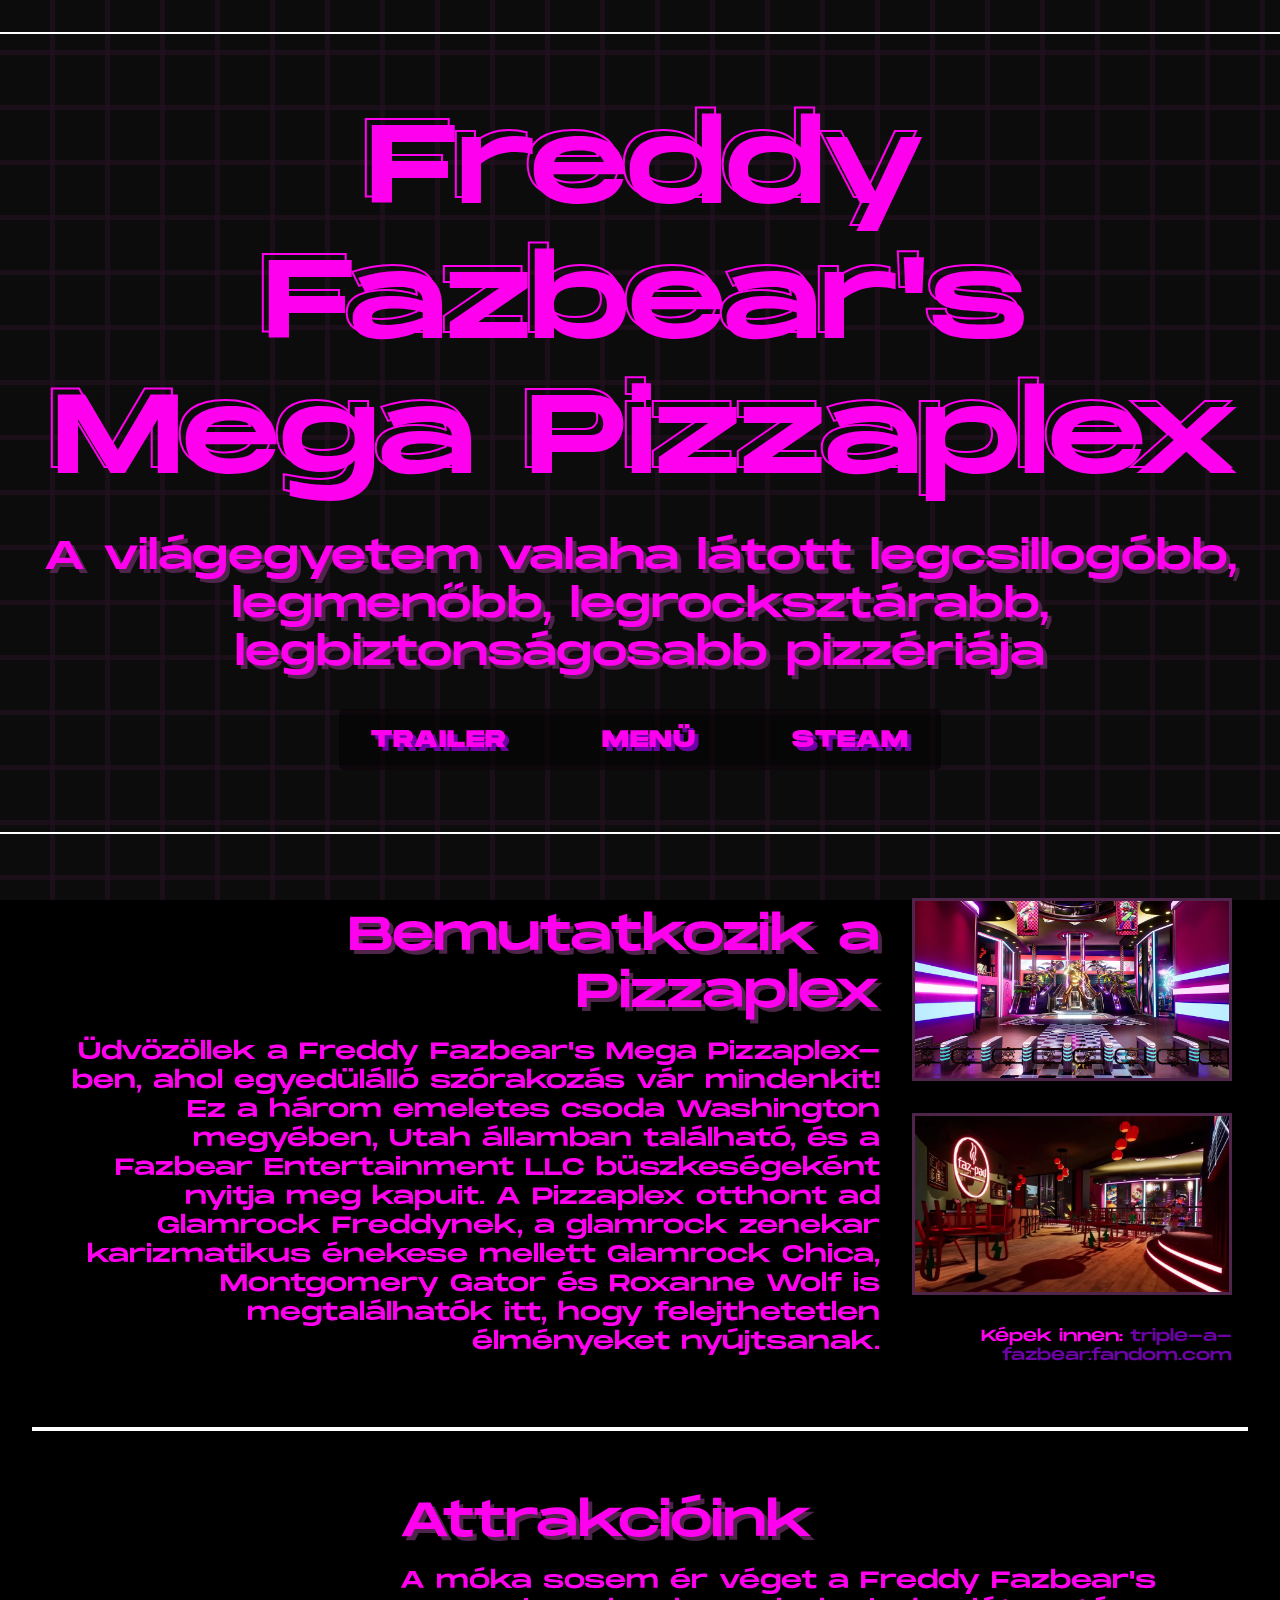
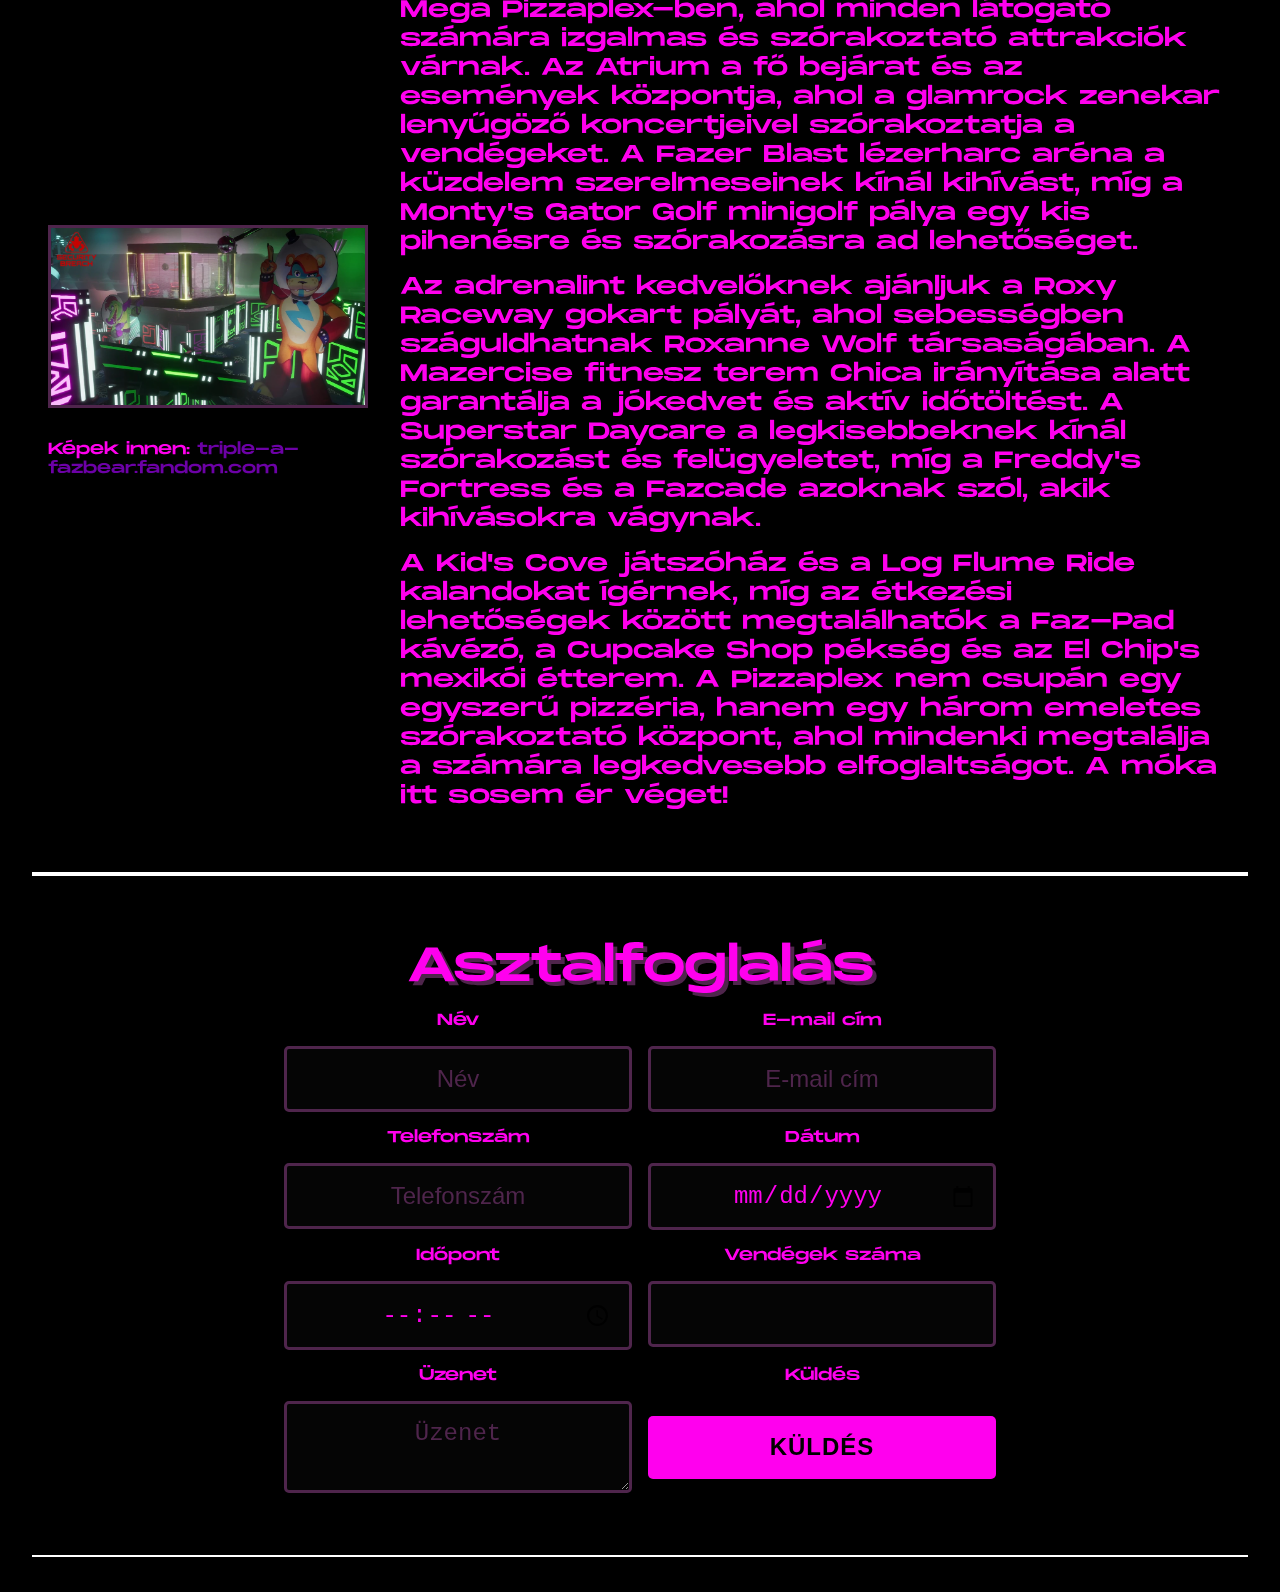
==== index.html @ e925ad57 "navigatetitles, fix delay on currentlyviewing" ====
<!DOCTYPE html>
<html lang="hu">

<head>
    <meta charset="UTF-8">
    <meta name="viewport" content="width=device-width, initial-scale=1.0">
    <title>Freddy Fazbear's Mega Pizzaplex</title>
    <link rel="stylesheet" href="https://necolas.github.io/normalize.css/8.0.1/normalize.css">
    <link rel="stylesheet" href="global.css">
    <link rel="icon" href="static/icons/favicon.ico" type="image/x-icon">

    <!-- meta tags -->
    <meta name="description" content="Freddy Fazbear's Mega Pizzaplex">
    <meta name="keywords"
        content="Freddy Fazbear's Mega Pizzaplex, Five Nights at Freddy's, FNAF, Fazbear Entertainment, Fazbear Entertainment LLC, Fazbear Entertainment LLC.">
    <meta name="author" content="Fazbear Entertainment LLC.">
    <meta name="robots" content="index, follow">
    <meta name="revisit-after" content="1 days">
    <meta name="language" content="Hungarian">
    <meta name="generator" content="Visual Studio Code">
    <meta name="rating" content="general">
    <meta name="distribution" content="global">
    <meta name="theme-color" content="#FF00EE">

    <!-- Open Graph tags -->
    <meta property="og:title" content="Freddy Fazbear's Mega Pizzaplex">
    <meta property="og:type" content="website">
    <meta property="og:url" content="https://shie1.github.io/webprog-pizzaplex/">
    <meta property="og:image" content="https://shie1.github.io/webprog-pizzaplex/static/images/og-image.webp">
    <meta property="og:description" content="Freddy Fazbear's Mega Pizzaplex">
    <meta property="og:site_name" content="Freddy Fazbear's Mega Pizzaplex">
    <meta property="og:locale" content="hu_HU">

    <!-- Twitter tags -->
    <meta name="twitter:card" content="summary_large_image">
    <meta name="twitter:site" content="@FazbearEntLLC">
    <meta name="twitter:creator" content="@FazbearEntLLC">
    <meta name="twitter:title" content="Freddy Fazbear's Mega Pizzaplex">
    <meta name="twitter:description" content="Freddy Fazbear's Mega Pizzaplex">
    <meta name="twitter:image" content="https://shie1.github.io/webprog-pizzaplex/static/images/og-image.webp">
    <meta name="twitter:image:alt" content="Freddy Fazbear's Mega Pizzaplex">

</head>

<body>
    <div class="bg"></div>
    <header class="hero">
        <div class="bg">
            <video autoplay muted loop>
                <source src="static/videos/hero.webm" type="video/webm">
            </video>
            <script>
                document.querySelector('video').play()
            </script>
        </div>
        </div>
        <h1>Freddy Fazbear's<br />Mega Pizzaplex</h1>
        <h2>A világegyetem valaha látott legcsillogóbb, legmenőbb, legrocksztárabb, legbiztonságosabb pizzériája</h2>
        <ul class="nav">
            <li><a href="https://www.youtube.com/watch?v=Ws-yd9YPfdE" target="_blank">Trailer</a></li>
            <li><a href="javascript:window.dispatchEvent(new CustomEvent('showNavigator'))">Menü</a></li>
            <li><a href="https://store.steampowered.com/app/747660/Five_Nights_at_Freddys_Security_Breach/"
                    target="_blank">Steam</a>
            </li>
        </ul>
    </header>
    <main>
        <div data-indexed="true" class="section rightimg">
            <div class="align-right">
                <h3>Bemutatkozik a Pizzaplex</h3>
                <p>
                    Üdvözöllek a Freddy Fazbear's Mega Pizzaplex-ben, ahol egyedülálló szórakozás vár mindenkit! Ez a
                    három emeletes csoda Washington megyében, Utah államban található, és a Fazbear Entertainment LLC
                    büszkeségeként nyitja meg kapuit. A Pizzaplex otthont ad Glamrock Freddynek, a glamrock zenekar
                    karizmatikus énekese mellett Glamrock Chica, Montgomery Gator és Roxanne Wolf is megtalálhatók itt,
                    hogy felejthetetlen élményeket nyújtsanak.</p>
            </div>
            <div class="images-container">
                <img src="static/images/LobbyArea.webp" alt="">
                <img src="static/images/FazPad.webp" alt="">
                <span class="small-text">Képek innen: <a target="_blank"
                        href="https://triple-a-fazbear.fandom.com/">triple-a-fazbear.fandom.com</a></span>
            </div>
        </div>
        <div data-indexed="true" class="section leftimg">
            <div>
                <h3>Attrakcióink</h3>

                <p>A móka sosem ér véget a Freddy Fazbear's Mega Pizzaplex-ben, ahol minden látogató számára izgalmas és
                    szórakoztató attrakciók várnak. Az Atrium a fő bejárat és az események központja, ahol a glamrock
                    zenekar lenyűgöző koncertjeivel szórakoztatja a vendégeket. A Fazer Blast lézerharc aréna a küzdelem
                    szerelmeseinek kínál kihívást, míg a Monty's Gator Golf minigolf pálya egy kis pihenésre és
                    szórakozásra ad lehetőséget.</p>

                <p>Az adrenalint kedvelőknek ajánljuk a Roxy Raceway gokart pályát, ahol sebességben száguldhatnak
                    Roxanne Wolf társaságában. A Mazercise fitnesz terem Chica irányítása alatt garantálja a jókedvet és
                    aktív időtöltést. A Superstar Daycare a legkisebbeknek kínál szórakozást és felügyeletet, míg a
                    Freddy's Fortress és a Fazcade azoknak szól, akik kihívásokra vágynak.</p>

                <p>A Kid's Cove játszóház és a Log Flume Ride kalandokat ígérnek, míg az étkezési lehetőségek között
                    megtalálhatók a Faz-Pad kávézó, a Cupcake Shop pékség és az El Chip's mexikói étterem. A Pizzaplex
                    nem csupán egy egyszerű pizzéria, hanem egy három emeletes szórakoztató központ, ahol mindenki
                    megtalálja a számára legkedvesebb elfoglaltságot. A móka itt sosem ér véget!</p>
            </div>
            <div class="images-container">
                <img src="static/images/LaserTag.webp" alt="Fazer Blast lézerharc aréna">
                <span class="small-text">Képek innen: <a target="_blank"
                        href="https://triple-a-fazbear.fandom.com/">triple-a-fazbear.fandom.com</a></span>
            </div>
        </div>
        <div class="section rightimg" data-indexed="true">
            <div>
                <h3>Asztalfoglalás</h3>
                <form id="reservation-form">
                    <div>
                        <label for="name">Név</label>
                        <input type="text" id="name" name="name" placeholder="Név" required>
                    </div>
                    <div>
                        <label for="email">E-mail cím</label>
                        <input type="email" id="email" name="email" placeholder="E-mail cím" required>
                    </div>
                    <div>
                        <label for="phone">Telefonszám</label>
                        <input type="tel" id="phone" name="phone" placeholder="Telefonszám" required>
                    </div>
                    <div>
                        <label for="date">Dátum</label>
                        <input type="date" id="date" name="date" required>
                    </div>
                    <div>
                        <label for="time">Időpont</label>
                        <input type="time" id="time" name="time" required>
                    </div>
                    <div>
                        <label for="guests">Vendégek száma</label>
                        <input type="number" id="guests" name="guests" min="1" max="10" required>
                    </div>
                    <div>
                        <label for="message">Üzenet</label>
                        <textarea id="message" name="message" placeholder="Üzenet"></textarea>
                    </div>
                    <div>
                        <label for="submit">Küldés</label>
                        <input id="submit" type="submit" value="Küldés">
                    </div>
                </form>
            </div>
        </div>
    </main>
    <footer>
    </footer>
    <script defer src="static/js/scroll.js"></script>
    <script defer src="static/js/navigateTitles.js"></script>
    <script defer src="static/js/imageBigPicture.js"></script>
    <script defer src="static/js/externalLinks.js"></script>
    <script defer src="static/js/tableReservation.js"></script>
    <script defer src="static/js/hotkeys.js"></script>
</body>

</html>
---- global.css ----
@font-face {
    font-family: "Monument";
    src: url("static/fonts/MonumentExtended-Regular.otf") format("opentype");
}

@font-face {
    font-family: "Monument";
    src: url("static/fonts/MonumentExtended-Ultrabold.otf") format("opentype");
    font-weight: bold;
}

@keyframes animated-h1 {
    0% {
        letter-spacing: -.02em;
    }

    50% {
        letter-spacing: .02em;
    }

    100% {
        letter-spacing: -.02em;
    }
}

@keyframes bg-div-mutate {
    0% {
        transform: translateX(-50%) scale(2);
    }

    50% {
        transform: translateX(0%) scale(2);
    }

    100% {
        transform: translateX(50%) scale(2);
    }
}

@keyframes notification {
    /* 0% hidden, 20-80% visible, 0% hidden */
    /* slide in from right */
    0% {
        transform: translateX(100%);
    }

    10% {
        transform: translateX(0%);
    }

    90% {
        transform: translateX(0%);
    }

    100% {
        transform: translateX(100%);
    }
}

:root {
    --background-lighter: #0c0c0c;
    --background-light: #050505;
    --background: #000000;
    --primary: #ff00ee;
    --secondary: #4f254c;
    --accent: #6c01a6;
    --link: #6c01a6;
    --link-visited: #4c0076;
    --checkerboard: #24112297;
    --header-height: 60vh;
}

h1 {
    margin: 0;
}

* {
    margin: 0;
    padding: 0;
    box-sizing: border-box !important;
    text-wrap: wrap;
    text-align: center;
    word-wrap: break-word;
}

body {
    font-family: "Monument", sans-serif;
    background-color: var(--background);
    color: var(--primary);
    overflow-x: hidden;
    display: flex;
    gap: 0;
    min-height: 98vh;
    flex-direction: column;
    margin: 2rem 0;
}

.bg {
    position: absolute;
    top: 0;
    left: 0;
    width: 100%;
    height: 100%;
    z-index: -1;
    display: flex;
    align-items: center;
    justify-content: center;
}

body>.bg {
    position: fixed;
    background:
        repeating-linear-gradient(to right, transparent,
            transparent 50px,
            var(--checkerboard) 50px,
            var(--checkerboard) 55px),
        repeating-linear-gradient(to bottom, transparent,
            transparent 50px,
            var(--checkerboard) 50px,
            var(--checkerboard) 55px),
        var(--background-lighter);
    z-index: -1;
    animation: bg-div-mutate 10s linear infinite;
}

h1,
h2,
h3,
h4,
h5,
h6 {
    font-weight: normal;
    color: var(--primary);
    text-shadow: 4px 4px 0 var(--secondary);
}

h1 {
    font-size: 7rem;
}

h2 {
    font-size: 2.5rem;
}

h3 {
    font-size: 2rem;
}

h4 {
    font-size: 1.5rem;
}

p {
    font-size: 1.5rem;
}

a {
    color: var(--accent);
    text-decoration: none;
    transition: all ease .2s;
}

a:hover{
    color: var(--primary);
    text-shadow: 4px 4px 0 var(--accent);
}

@media screen and (max-width: 768px) {
    h1 {
        font-size: 5rem;
    }

    h2 {
        font-size: 2rem;
    }

}

@media screen and (max-width: 480px) {
    h1 {
        font-size: 3rem;
        -webkit-text-stroke: 3px var(--secondary);
    }

    h2 {
        font-size: 1.5rem;
    }

    p {
        font-size: 1rem;
    }

}

.hero {
    display: flex;
    flex-direction: column;
    justify-content: center;
    align-items: center;
    min-height: var(--header-height);
    gap: 2rem;
    overflow: hidden;
    text-align: center;
    position: relative;
    padding: 4rem 2rem;
    position: relative;
    z-index: 1;
}

.hero::before {
    /* line */
    content: "";
    position: absolute;
    top: 0;
    left: 0;
    width: 100%;
    height: 2px;
    background: white;
}

.hero::after {
    /* line */
    content: "";
    position: absolute;
    bottom: 0;
    left: 0;
    width: 100%;
    height: 2px;
    background: white;
}

.hero>.bg {
    background: url("static/images/hero.jpg") no-repeat center center/cover;
    filter: brightness(0.7);
}

.bg video {
    pointer-events: none;
}

.hero h1 {
    animation: animated-h1 6s ease infinite;
    animation-direction: alternate;
    animation-fill-mode: both;
    text-wrap: nowrap;
    text-align: center;
    word-wrap: break-word;
    white-space: pre-wrap;
    text-shadow: 6px 6px 0px var(--primary);
    color: transparent;
    -webkit-text-stroke: 2px var(--primary);
}

.hero h2 {
    color: var(--primary);
    text-shadow: 4px 4px 0px var(--secondary);
}

.section {
    display: flex;
    flex-direction: column;
    justify-content: center;
    align-items: center;
    gap: 2rem;
    position: relative;
    overflow: hidden;
    text-align: center;
    padding: 4rem 1rem;
    margin: 0 2rem;
}

@media screen and (max-width: 480px) {
    .section {
        margin: 0;
    }
}

.section:first-of-type::before{
    background: unset;
}

.section h3 {
    width: 100%;
}

.section.leftimg {
    flex-direction: column;
}

.section::before {
    /* line */
    content: "";
    position: absolute;
    top: 0;
    left: 0;
    width: 100%;
    height: 2px;
    background: white;
}

.section::after {
    /* line */
    content: "";
    position: absolute;
    bottom: 0;
    left: 0;
    width: 100%;
    height: 2px;
    background: white;
}

ul.nav {
    display: flex;
    justify-content: center;
    align-items: center;
    gap: 2rem;
    list-style: none;
    flex-wrap: wrap;
    padding: 1rem 0;
    background-color: rgba(0, 0, 0, 0.5);
    border-radius: 5px;
}

ul.nav li a {
    font-size: 1.5rem;
    font-weight: bold;
    text-transform: uppercase;
    letter-spacing: 1px;
    padding: 1rem 2rem;
    border-radius: 5px;
    transition: all 0.3s ease;
    color: var(--primary) !important;
    text-shadow: 4px 4px 0px var(--link);
}

.section .images-container {
    display: flex;
    justify-content: center;
    align-items: center;
    gap: 2rem;
    flex-wrap: wrap;
}

.section .images-container img {
    width: 100%;
    height: auto;
    object-fit: cover;
    border: 3px solid var(--secondary);
}

.section .images-container span.smalltext {
    font-size: 1rem;
    font-weight: bold;
    text-transform: uppercase;
    letter-spacing: 1px;
    padding: 1rem 2rem;
    border-radius: 5px;
    transition: all 0.3s ease;
}

/* above 1000px float images to right */

@media screen and (min-width: 1000px) {
    .section {
        flex-direction: row;
    }

    .section.leftimg {
        flex-direction: row-reverse;
    }

    .section.rightimg:has(.images-container) * {
        text-align: right;
    }

    .section.leftimg:has(.images-container) * {
        text-align: left;
    }

    h3 {
        font-size: 3em;
    }
}


@media screen and (min-width: 1200px) {
    .section .images-container {
        min-width: 25vw;
    }
}

.overlay {
    position: fixed;
    top: 0;
    left: 0;
    width: 100vw;
    height: 100vh;
    /* opacity: 0; */
    transition: opacity 0.3s ease;
    z-index: 100;
    display: flex;
    justify-content: center;
    align-items: center;
}

.overlay::before {
    /* bg */
    content: "";
    position: absolute;
    top: 0;
    left: 0;
    width: 100vw;
    height: 100%;
    background: var(--background);
    opacity: 0.5;

}

.overlay img {
    height: auto;
    width: 80vw;
    margin: auto;
    position: relative;
    border: 5px solid var(--secondary);
}

.overlay .close {
    position: absolute;
    top: 0;
    right: 0;
    padding: 1rem;
    z-index: 1000;
    font-size: 4rem;
    color: var(--secondary);
    cursor: pointer;
}

.overlay .close:hover {
    color: var(--primary);
}

.overlay div.modal {
    position: relative;
    display: flex;
    justify-content: center;
    align-items: center;
    flex-direction: column;
    gap: 1rem 2rem;
    padding: 2rem;
    background: var(--background-light);
    border-radius: 5px;
    box-shadow: 0 0 10px 5px var(--secondary);
}

.overlay div.modal h3 {
    font-size: 2rem;
    text-align: center;
    word-wrap: break-word;
    white-space: pre-wrap;
    word-break: break-all;
}

.overlay div.modal p {
    font-size: 1.5rem;
}

.overlay .buttons {
    display: flex;
    flex-wrap: wrap;
    justify-content: center;
    align-items: center;
    flex-direction: row;
    gap: 1rem 2rem;
}

button.primary {
    font-size: 1.5rem;
    font-weight: bold;
    text-transform: uppercase;
    letter-spacing: 1px;
    padding: 1rem 2rem;
    border-radius: 5px;
    transition: all 0.3s ease;
    background: var(--primary);
    color: var(--background);
    border: none;
}

button.secondary {
    font-size: 1.5rem;
    font-weight: bold;
    text-transform: uppercase;
    letter-spacing: 1px;
    padding: 1rem 2rem;
    border-radius: 5px;
    transition: all 0.3s ease;
    border: 3px solid var(--secondary);
    background-color: transparent;
    color: var(--secondary);
}

button:hover {
    background: var(--secondary);
    color: var(--primary);
}

.overlay ul.items-container {
    display: flex;
    justify-content: center;
    align-items: center;
    flex-direction: column;
    gap: 1rem 2rem;
    padding: 2rem;
    background: var(--background-light);
    border-radius: 5px;
    box-shadow: 0 0 10px 5px var(--secondary);
    list-style: none;
    font-size: 1.5rem;
    z-index: 100;
}

.overlay ul.items-container a {
    cursor: pointer;
}

.overlay ul.items-container a[data-selected="true"] {
    color: var(--primary);
    border: 3px solid var(--primary);
}

.overlay ul.items-container a:hover {
    color: var(--primary);
}

.overlay span.note {
    /* bottom right small text */
    position: absolute;
    bottom: 0;
    right: 0;
    font-size: 1rem;
    color: var(--secondary);
    padding: 1rem;
    background-color: var(--background);
    border-radius: 10px;
    margin: .5rem 1.5rem;
}

.hide-on-phone {
    display: block;
}

.show-on-phone {
    display: none;
}

/* touchscreen media */
@media screen and (max-width: 768px) {
    .hide-on-phone {
        display: none;
    }

    .show-on-phone {
        display: block;
    }
}

.section>div:has(p, form) {
    display: flex;
    flex-direction: column;
    gap: 1rem;
}

.align-right {
    text-align: right;
    justify-content: flex-end;
}

form {
    display: grid;
    grid-template-columns: 1fr 1fr;
    gap: 1rem;
}

@media screen and (max-width: 1200px) {
    form {
        grid-template-columns: 1fr;
    }
}

form div {
    display: flex;
    flex-direction: column;
    gap: 1rem;
}

form input,
form textarea {
    font-size: 1.5rem;
    padding: 1rem;
    border-radius: 5px;
    border: 3px solid var(--secondary);
    background-color: var(--background-light);
    color: var(--primary);
}

form input:focus,
form textarea:focus {
    outline: none;
    border: 3px solid var(--primary);
}

form input[type="submit"] {
    font-size: 1.5rem;
    font-weight: bold;
    text-transform: uppercase;
    letter-spacing: 1px;
    padding: 1rem 2rem;
    border-radius: 5px;
    transition: all 0.3s ease;
    background: var(--primary);
    color: var(--background);
    border: none;
    height: 50%;
    width: 100%;
    margin: auto;
    cursor: pointer;
    min-height: 55px;
}

form input[type="submit"]:hover {
    background: var(--secondary);
    color: var(--primary);
}

.notification {
    position: fixed;
    bottom: 0;
    right: 0;
    display: flex;
    justify-content: center;
    align-items: center;
    gap: 2rem;
    z-index: 1000;
    padding: 1rem;
    background: var(--secondary);
    font-size: 1.5rem;
    color: var(--primary);
    animation: notification 4s ease;
    border-top-left-radius: 5px;
    border-bottom-left-radius: 5px;
    margin-bottom: 1rem;
    text-shadow: 4px 4px 0px var(--accent);
}

input::placeholder,
textarea::placeholder {
    color: var(--secondary);
}
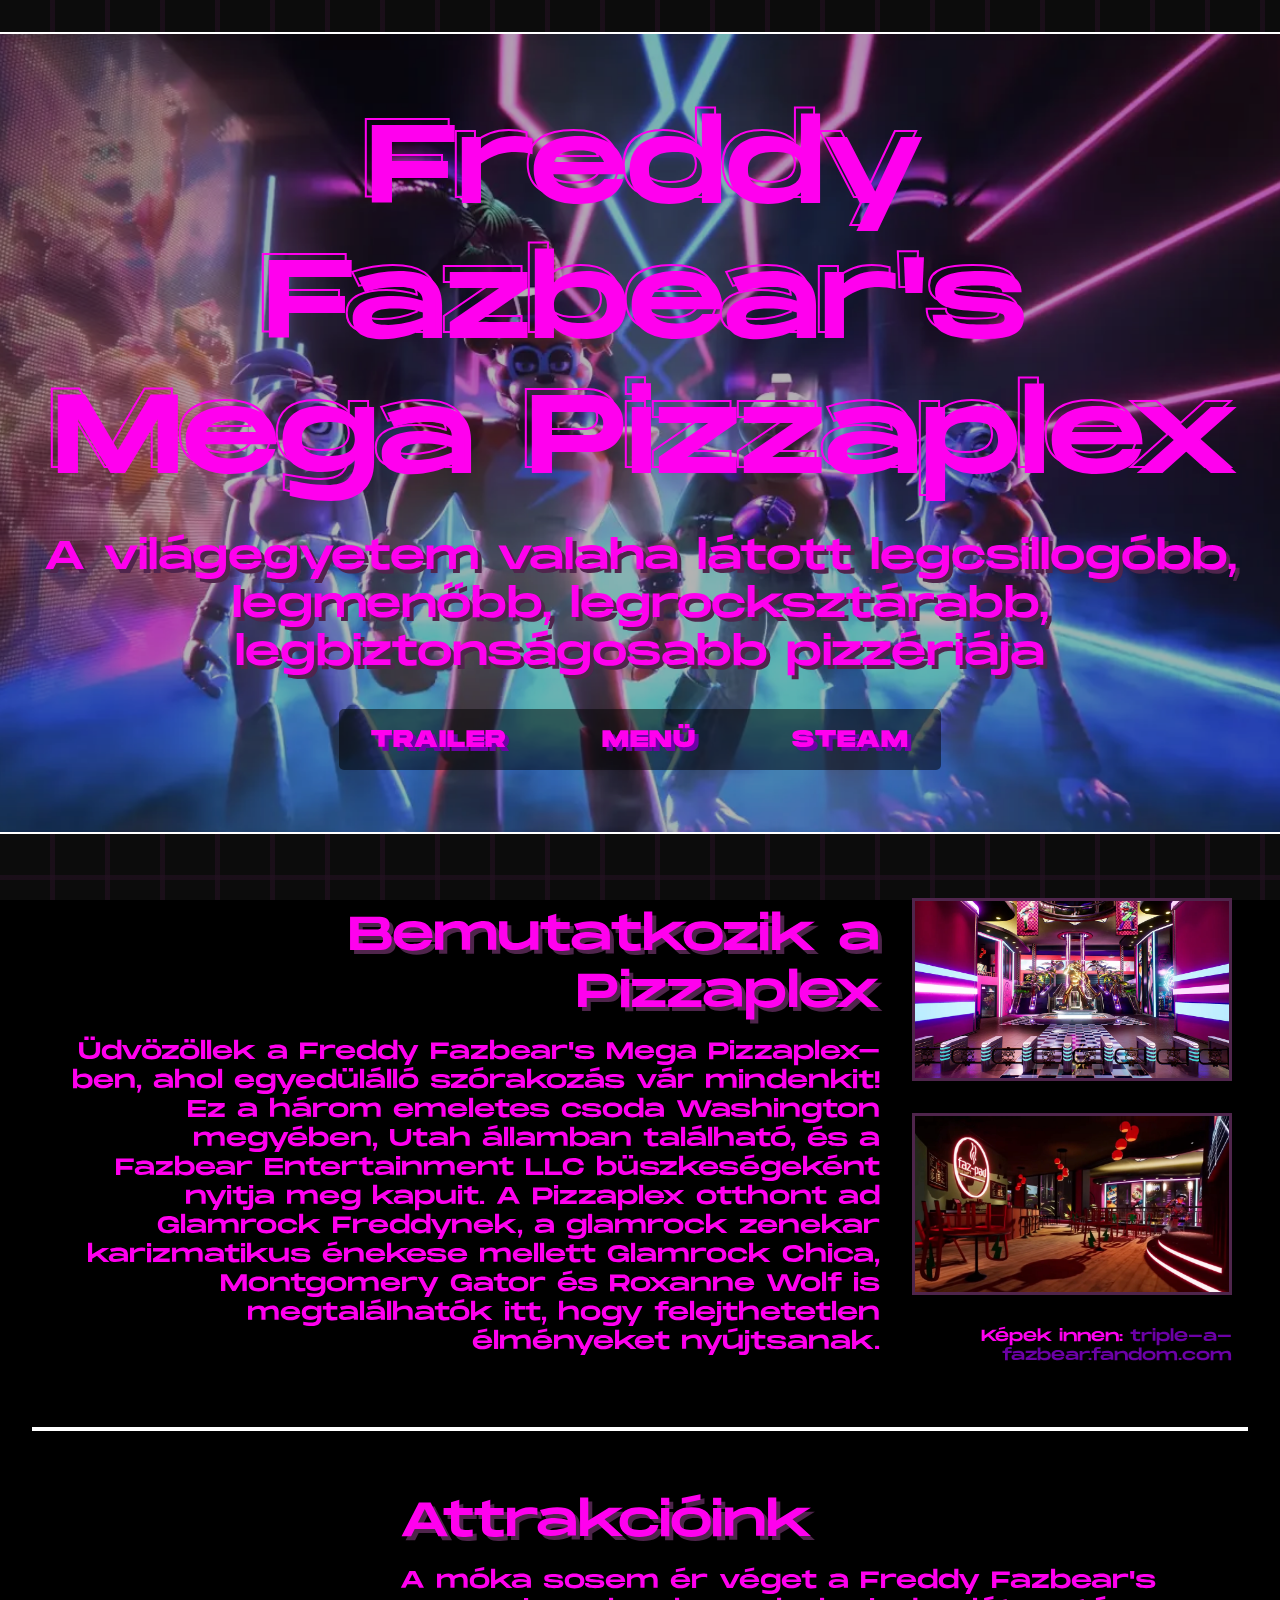
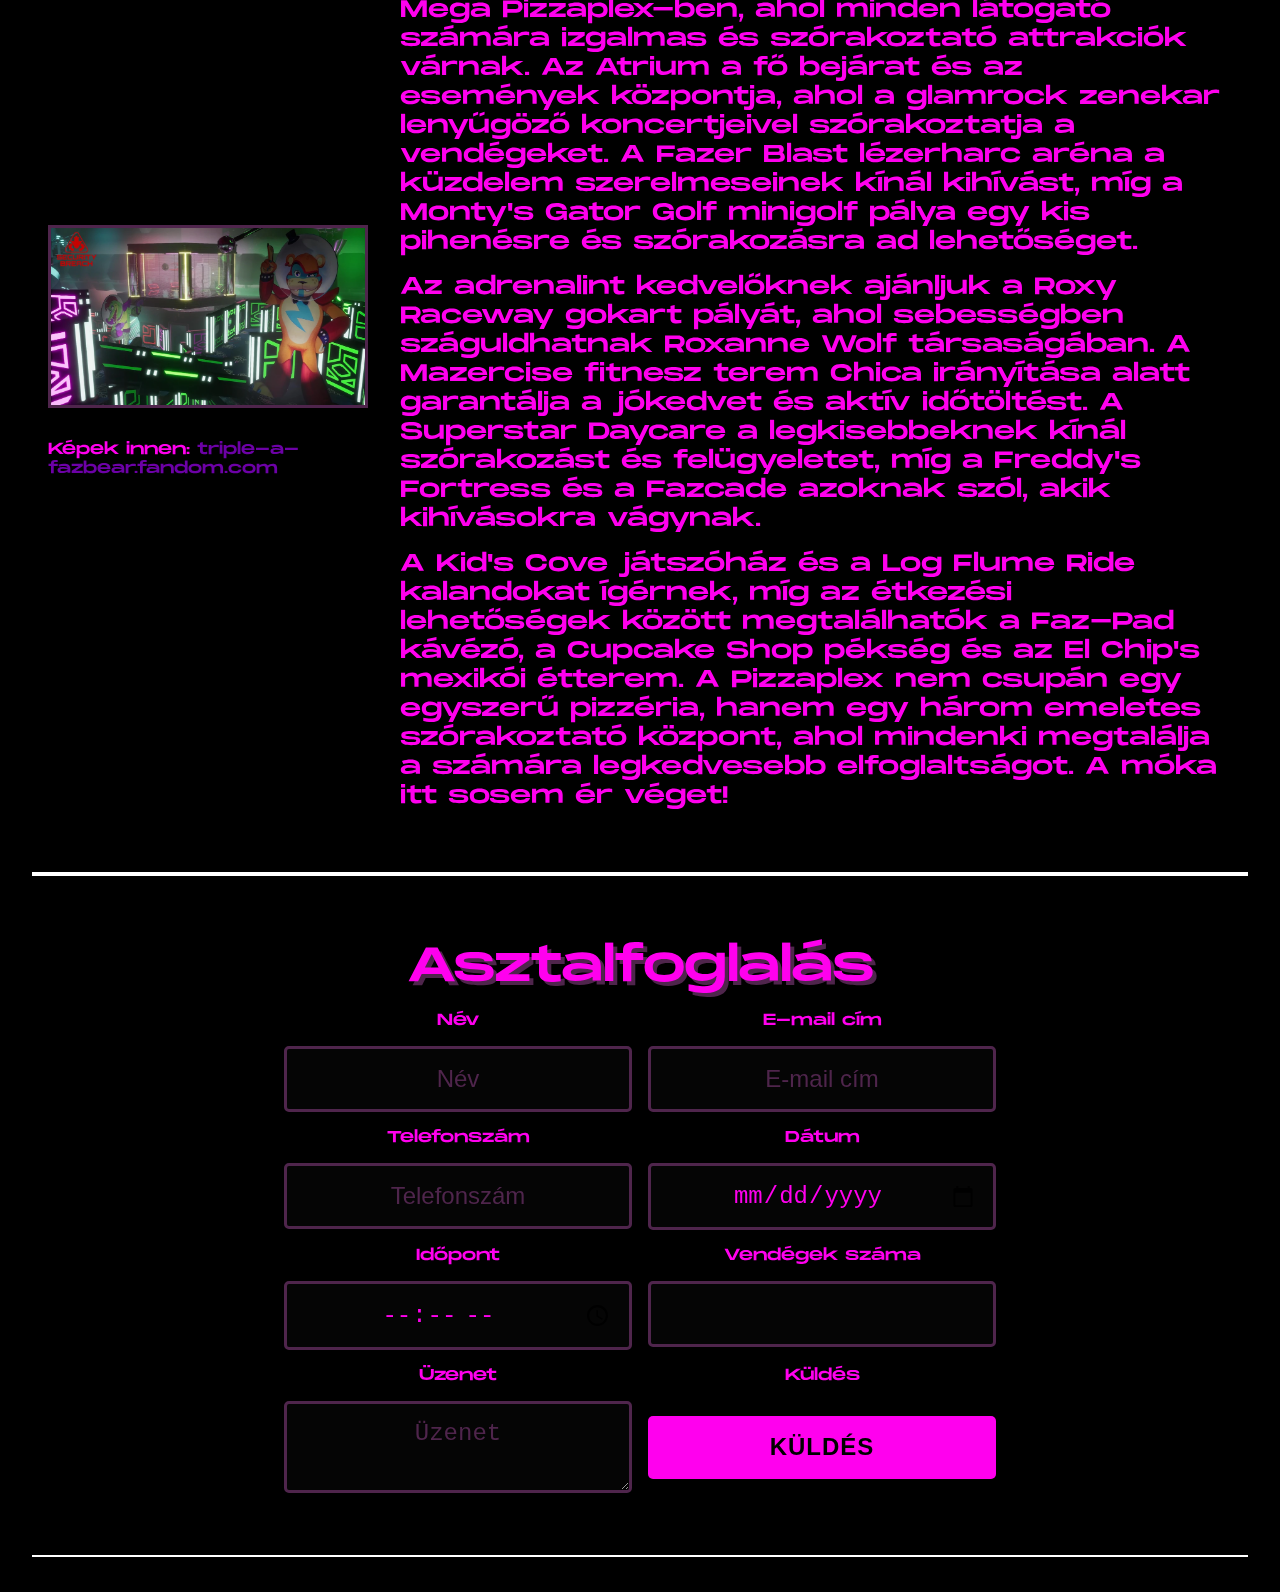
==== commit 55513dd6: "image optimization" ====
--- a/index.html
+++ b/index.html
@@ -7,13 +7,14 @@
     <title>Freddy Fazbear's Mega Pizzaplex</title>
     <link rel="stylesheet" href="https://necolas.github.io/normalize.css/8.0.1/normalize.css">
     <link rel="stylesheet" href="global.css">
-    <link rel="icon" href="static/icons/favicon.ico" type="image/x-icon">
+    <link rel="icon" href="static/icons/pizza.png" type="image/x-icon">
 
     <!-- meta tags -->
-    <meta name="description" content="Freddy Fazbear's Mega Pizzaplex">
+    <meta name="description"
+        content="A világegyetem valaha látott legcsillogóbb, legmenőbb, legrocksztárabb, legbiztonságosabb pizzériája">
     <meta name="keywords"
         content="Freddy Fazbear's Mega Pizzaplex, Five Nights at Freddy's, FNAF, Fazbear Entertainment, Fazbear Entertainment LLC, Fazbear Entertainment LLC.">
-    <meta name="author" content="Fazbear Entertainment LLC.">
+    <meta name="author" content="Sonkoly Bence">
     <meta name="robots" content="index, follow">
     <meta name="revisit-after" content="1 days">
     <meta name="language" content="Hungarian">
@@ -26,23 +27,24 @@
     <meta property="og:title" content="Freddy Fazbear's Mega Pizzaplex">
     <meta property="og:type" content="website">
     <meta property="og:url" content="https://shie1.github.io/webprog-pizzaplex/">
-    <meta property="og:image" content="https://shie1.github.io/webprog-pizzaplex/static/images/og-image.webp">
-    <meta property="og:description" content="Freddy Fazbear's Mega Pizzaplex">
+    <meta property="og:image" content="https://shie1.github.io/webprog-pizzaplex/static/images/site_preview.webp">
+    <meta property="og:description"
+        content="A világegyetem valaha látott legcsillogóbb, legmenőbb, legrocksztárabb, legbiztonságosabb pizzériája">
     <meta property="og:site_name" content="Freddy Fazbear's Mega Pizzaplex">
     <meta property="og:locale" content="hu_HU">
 
     <!-- Twitter tags -->
     <meta name="twitter:card" content="summary_large_image">
-    <meta name="twitter:site" content="@FazbearEntLLC">
-    <meta name="twitter:creator" content="@FazbearEntLLC">
     <meta name="twitter:title" content="Freddy Fazbear's Mega Pizzaplex">
-    <meta name="twitter:description" content="Freddy Fazbear's Mega Pizzaplex">
-    <meta name="twitter:image" content="https://shie1.github.io/webprog-pizzaplex/static/images/og-image.webp">
+    <meta name="twitter:description"
+        content="A világegyetem valaha látott legcsillogóbb, legmenőbb, legrocksztárabb, legbiztonságosabb pizzériája">
+    <meta name="twitter:image" content="https://shie1.github.io/webprog-pizzaplex/static/images/site_preview.webp">
     <meta name="twitter:image:alt" content="Freddy Fazbear's Mega Pizzaplex">
 
 </head>
 
 <body>
+    <!-- Készítette: Sonkoly Bence -->
     <div class="bg"></div>
     <header class="hero">
         <div class="bg">
@@ -147,6 +149,7 @@
                 </form>
             </div>
         </div>
+        <!-- Készítette: Sonkoly Bence -->
     </main>
     <footer>
     </footer>
--- a/global.css
+++ b/global.css
@@ -38,6 +38,7 @@
 }
 
 @keyframes notification {
+
     /* 0% hidden, 20-80% visible, 0% hidden */
     /* slide in from right */
     0% {
@@ -160,7 +161,7 @@
     transition: all ease .2s;
 }
 
-a:hover{
+a:hover {
     color: var(--primary);
     text-shadow: 4px 4px 0 var(--accent);
 }
@@ -230,12 +231,15 @@
 }
 
 .hero>.bg {
-    background: url("static/images/hero.jpg") no-repeat center center/cover;
+    background: url("static/images/hero.webp") no-repeat center center/cover;
     filter: brightness(0.7);
 }
 
 .bg video {
     pointer-events: none;
+    width: 100%;
+    height: 100%;
+    object-fit: cover;
 }
 
 .hero h1 {
@@ -275,7 +279,7 @@
     }
 }
 
-.section:first-of-type::before{
+.section:first-of-type::before {
     background: unset;
 }
 
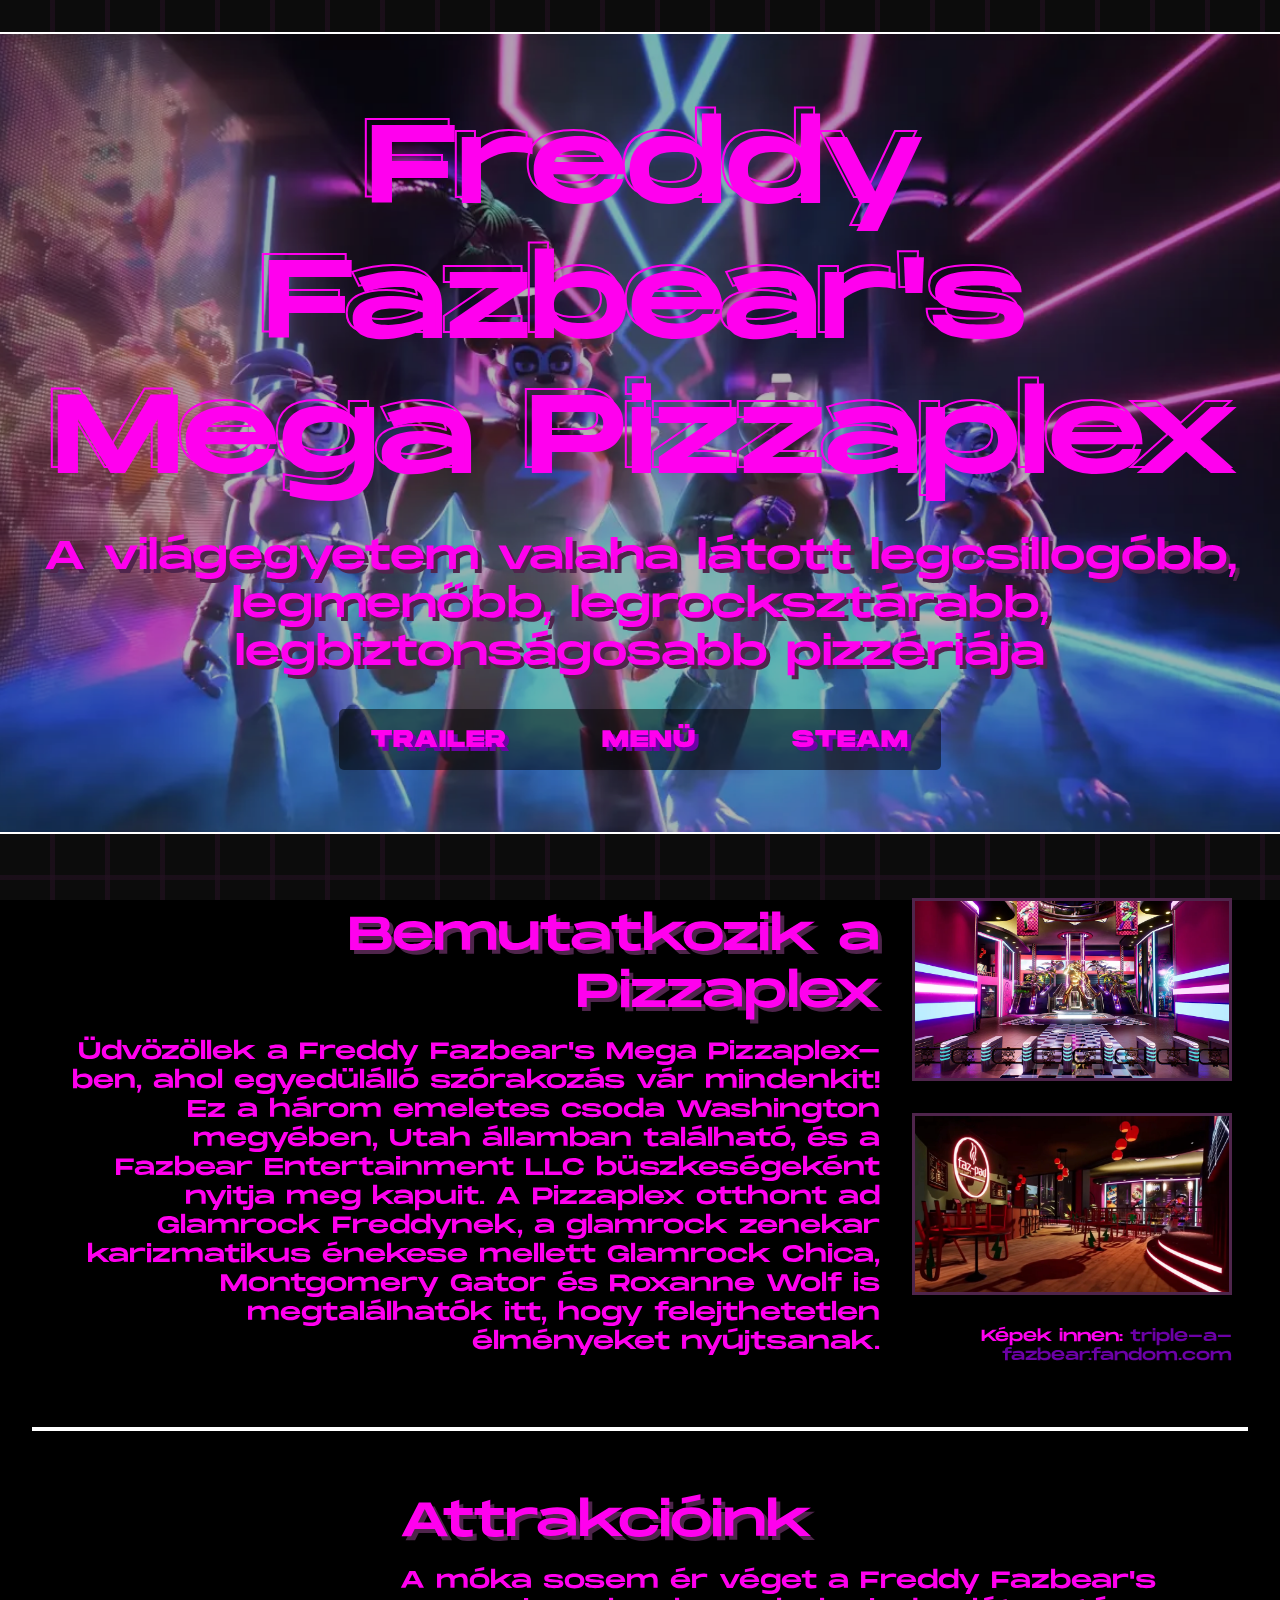
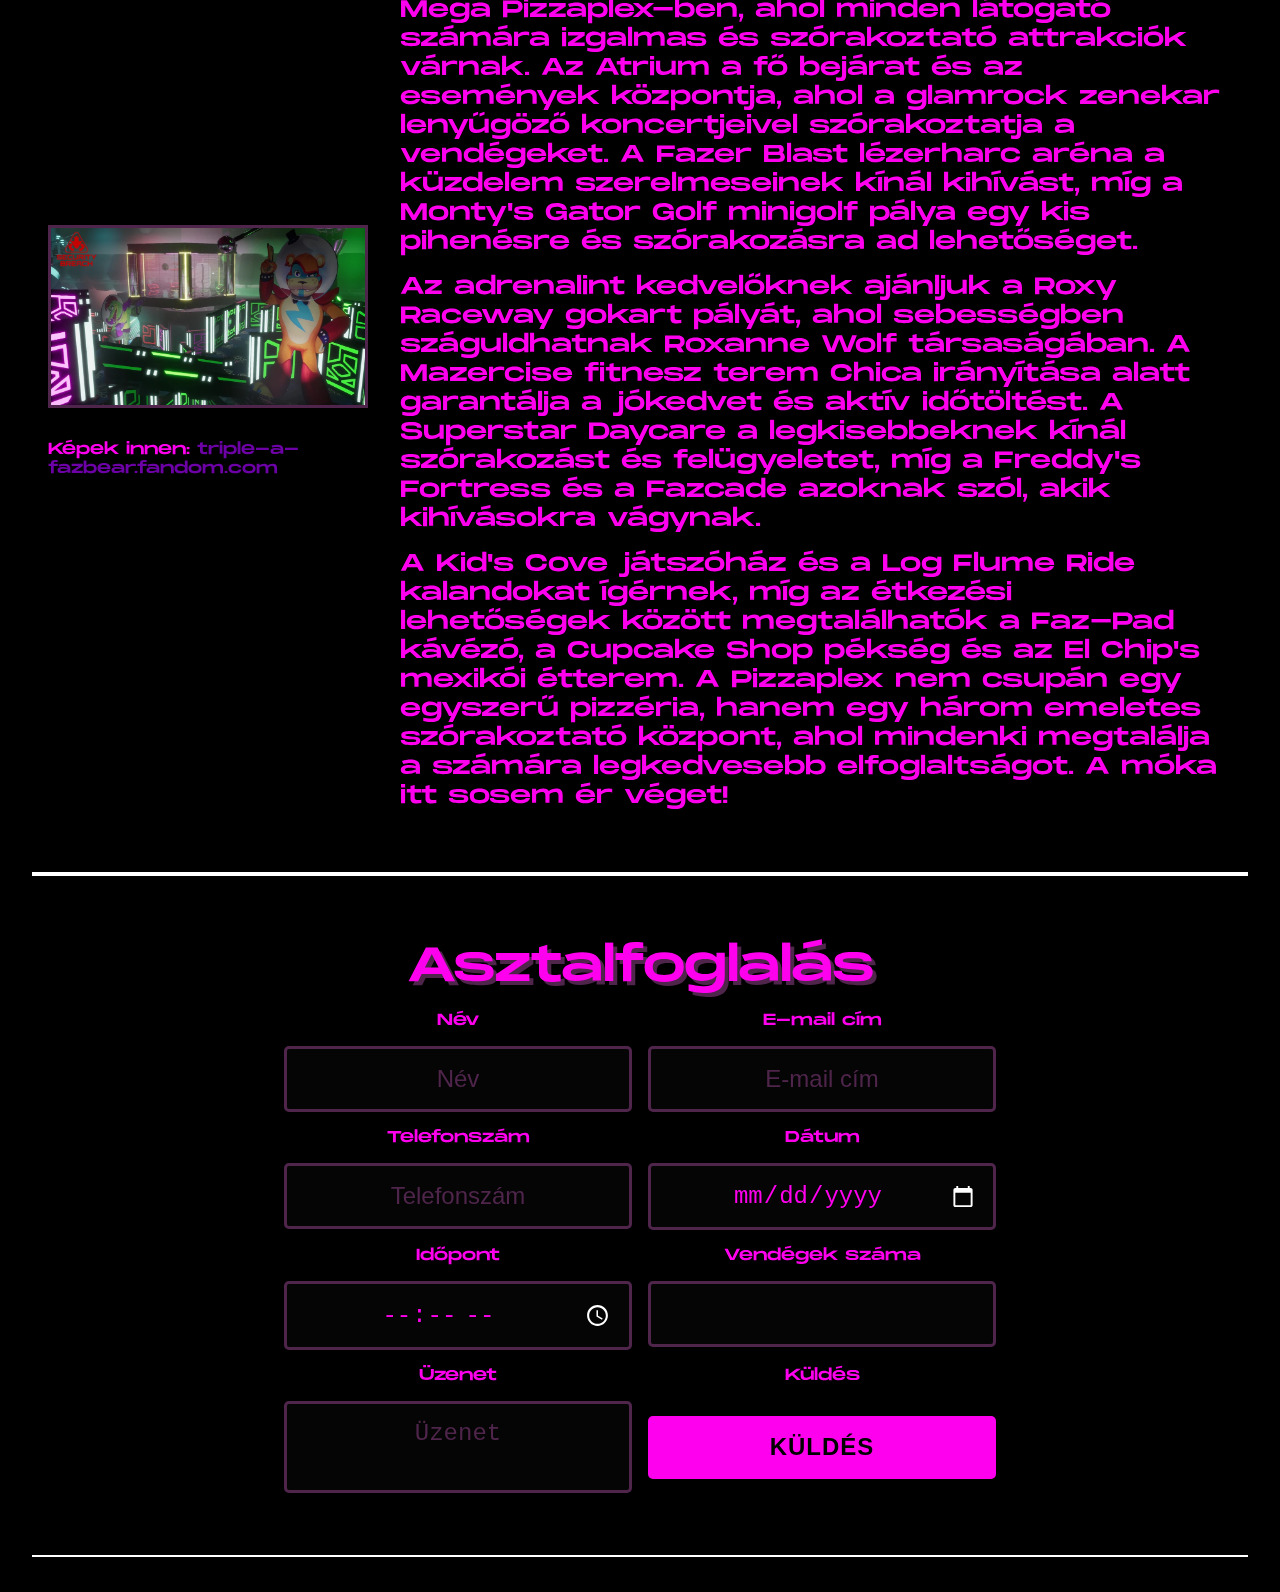
==== commit 3029c484: "no resize on textarea" ====
--- a/index.html
+++ b/index.html
@@ -140,7 +140,7 @@
                     </div>
                     <div>
                         <label for="message">Üzenet</label>
-                        <textarea id="message" name="message" placeholder="Üzenet"></textarea>
+                        <textarea style="resize: none;" id="message" name="message" placeholder="Üzenet"></textarea>
                     </div>
                     <div>
                         <label for="submit">Küldés</label>
--- a/global.css
+++ b/global.css
@@ -69,6 +69,11 @@
     --link-visited: #4c0076;
     --checkerboard: #24112297;
     --header-height: 60vh;
+}
+
+html {
+    scroll-behavior: smooth;
+    color-scheme: dark;
 }
 
 h1 {
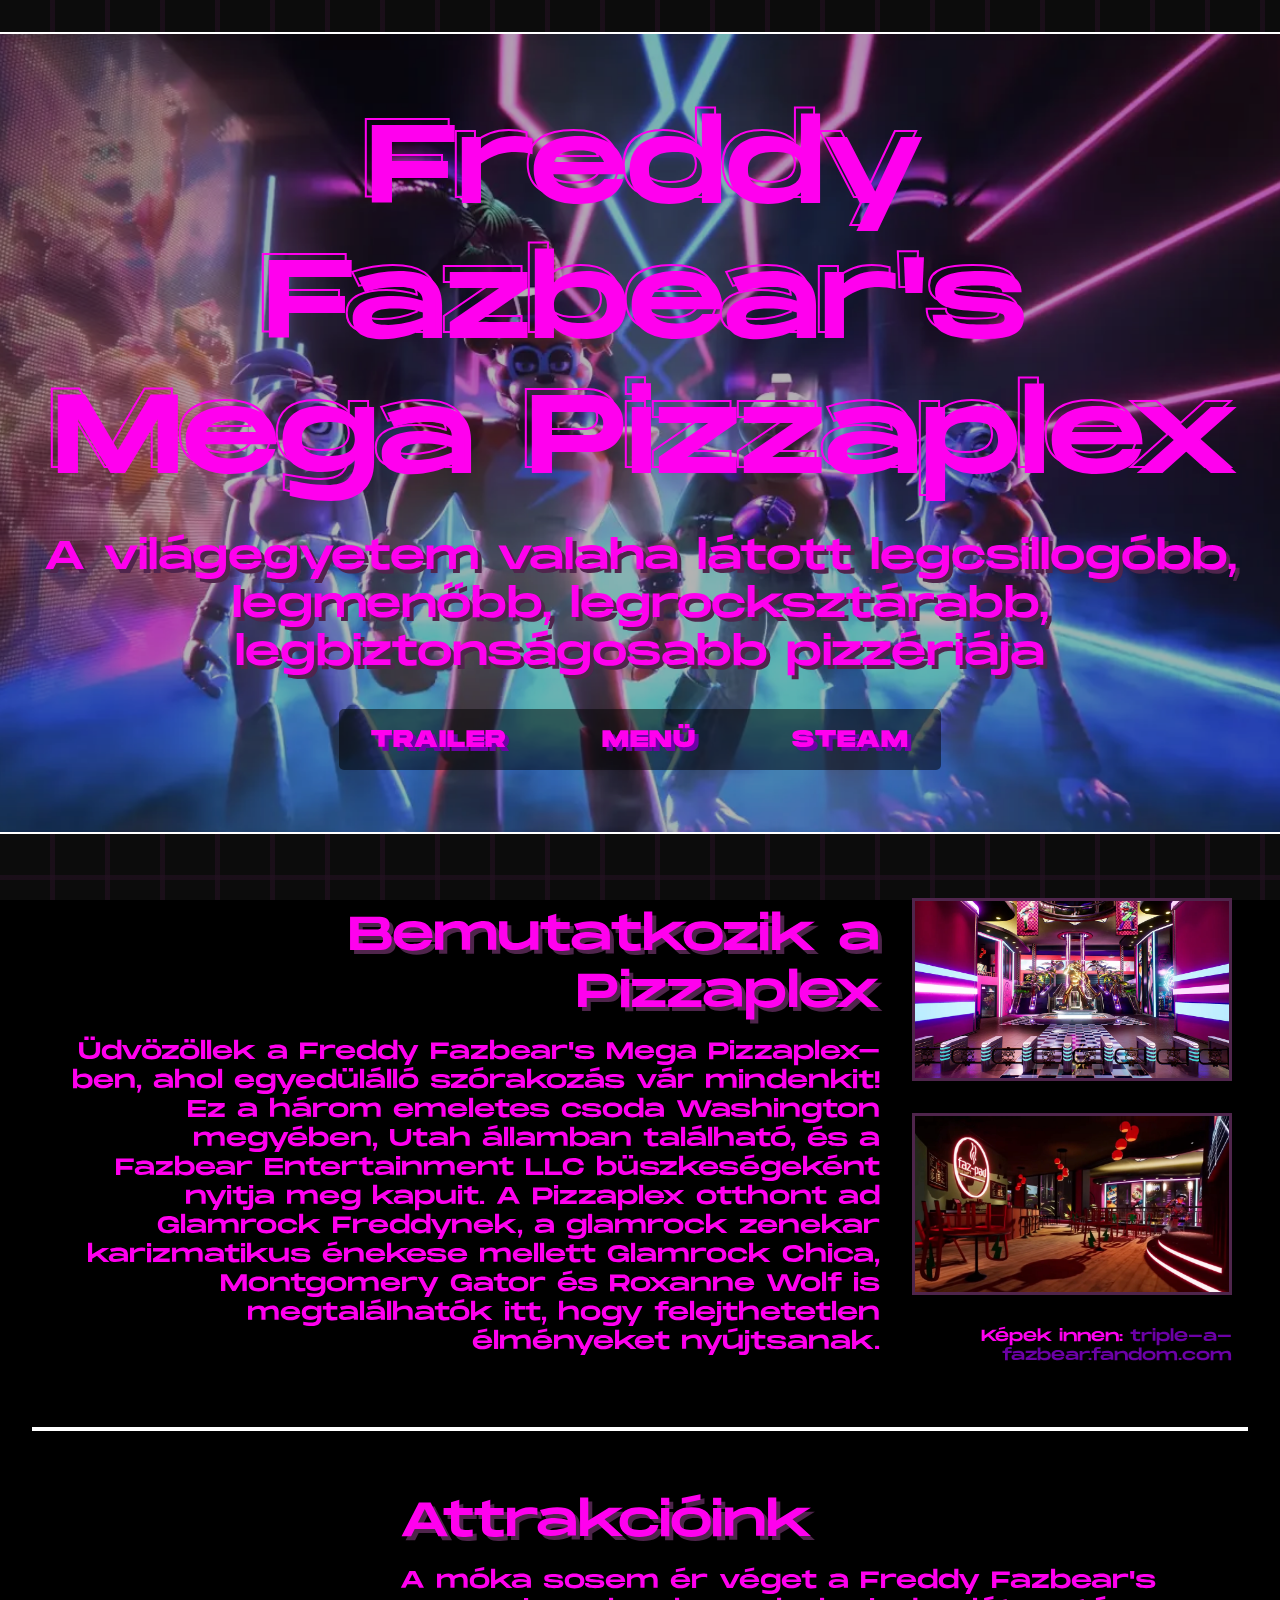
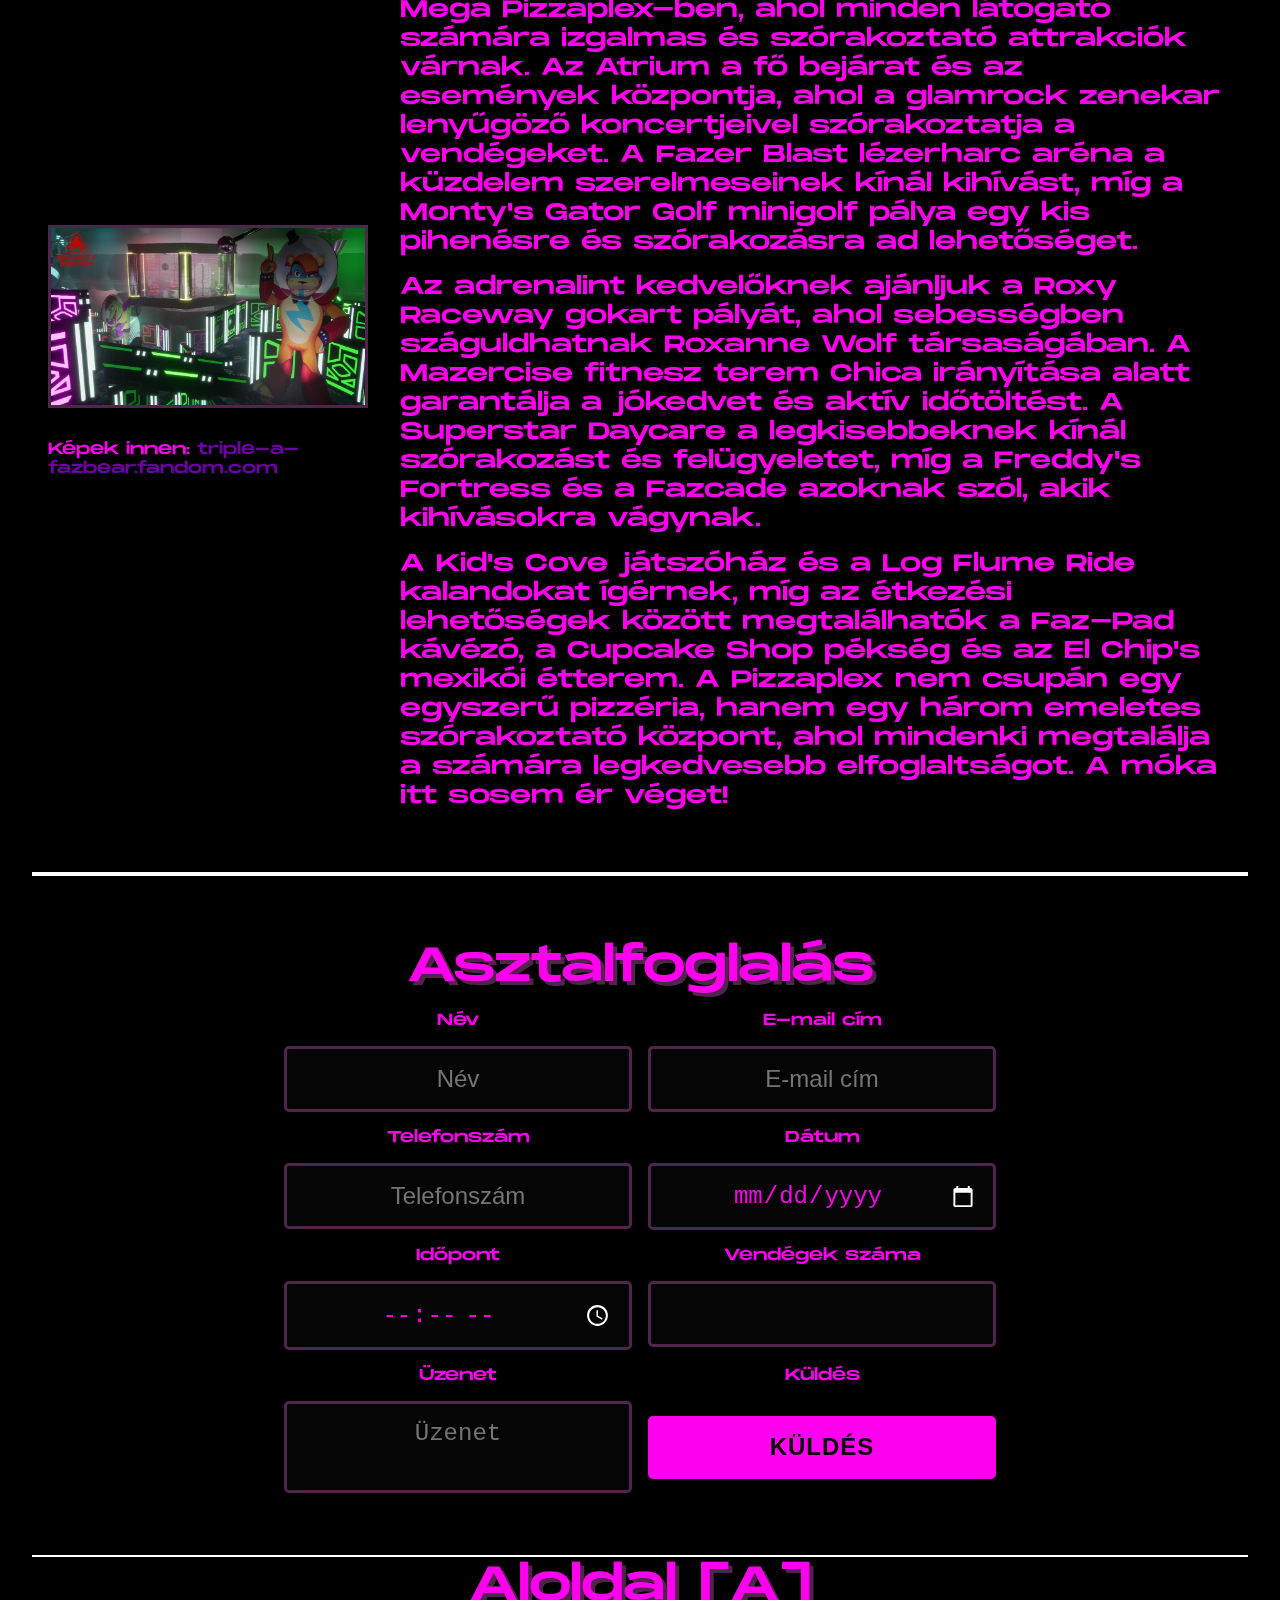
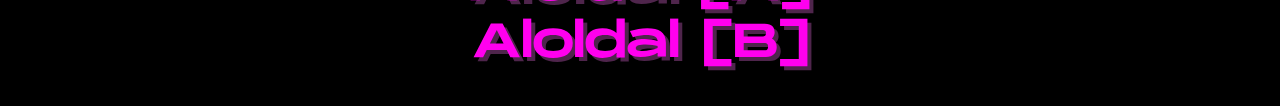
==== commit 6e9a37e7: "Add files via upload" ====
--- a/index.html
+++ b/index.html
@@ -149,6 +149,14 @@
                 </form>
             </div>
         </div>
+        <div class="hidden">
+            <div data-indexed="true" data-href="aloldal_a.html">
+                <h3>Aloldal [A]</h3>
+            </div>
+            <div data-indexed="true" data-href="aloldal_b.html">
+                <h3>Aloldal [B]</h3>
+            </div>
+        </div>
         <!-- Készítette: Sonkoly Bence -->
     </main>
     <footer>
--- a/global.css
+++ b/global.css
@@ -588,6 +588,11 @@
     display: grid;
     grid-template-columns: 1fr 1fr;
     gap: 1rem;
+    max-width: 100%;
+}
+
+label{
+    width: 100%;
 }
 
 @media screen and (max-width: 1200px) {
@@ -600,6 +605,7 @@
     display: flex;
     flex-direction: column;
     gap: 1rem;
+    width: 100%;
 }
 
 form input,
@@ -610,6 +616,7 @@
     border: 3px solid var(--secondary);
     background-color: var(--background-light);
     color: var(--primary);
+    width: 100%;
 }
 
 form input:focus,
@@ -662,6 +669,37 @@
 }
 
 input::placeholder,
-textarea::placeholder {
+textarea::placeholder,
+input:-ms-input-placeholder,
+textarea:-ms-input-placeholder {
     color: var(--secondary);
+}
+
+/* custom, slim scrollbar */
+::-webkit-scrollbar {
+    width: 5px;
+}
+
+::-webkit-scrollbar-track {
+    background: var(--background);
+}
+
+::-webkit-scrollbar-thumb {
+    background: var(--primary);
+}
+
+::-webkit-scrollbar-thumb:hover {
+    background: var(--secondary);
+}
+
+/* even if no scrollbar, reserve space */
+body {
+    scrollbar-width: thin;
+    scrollbar-color: var(--primary) var(--background);
+}
+
+/* selection */
+::selection {
+    background: var(--accent);
+    color: unset;
 }